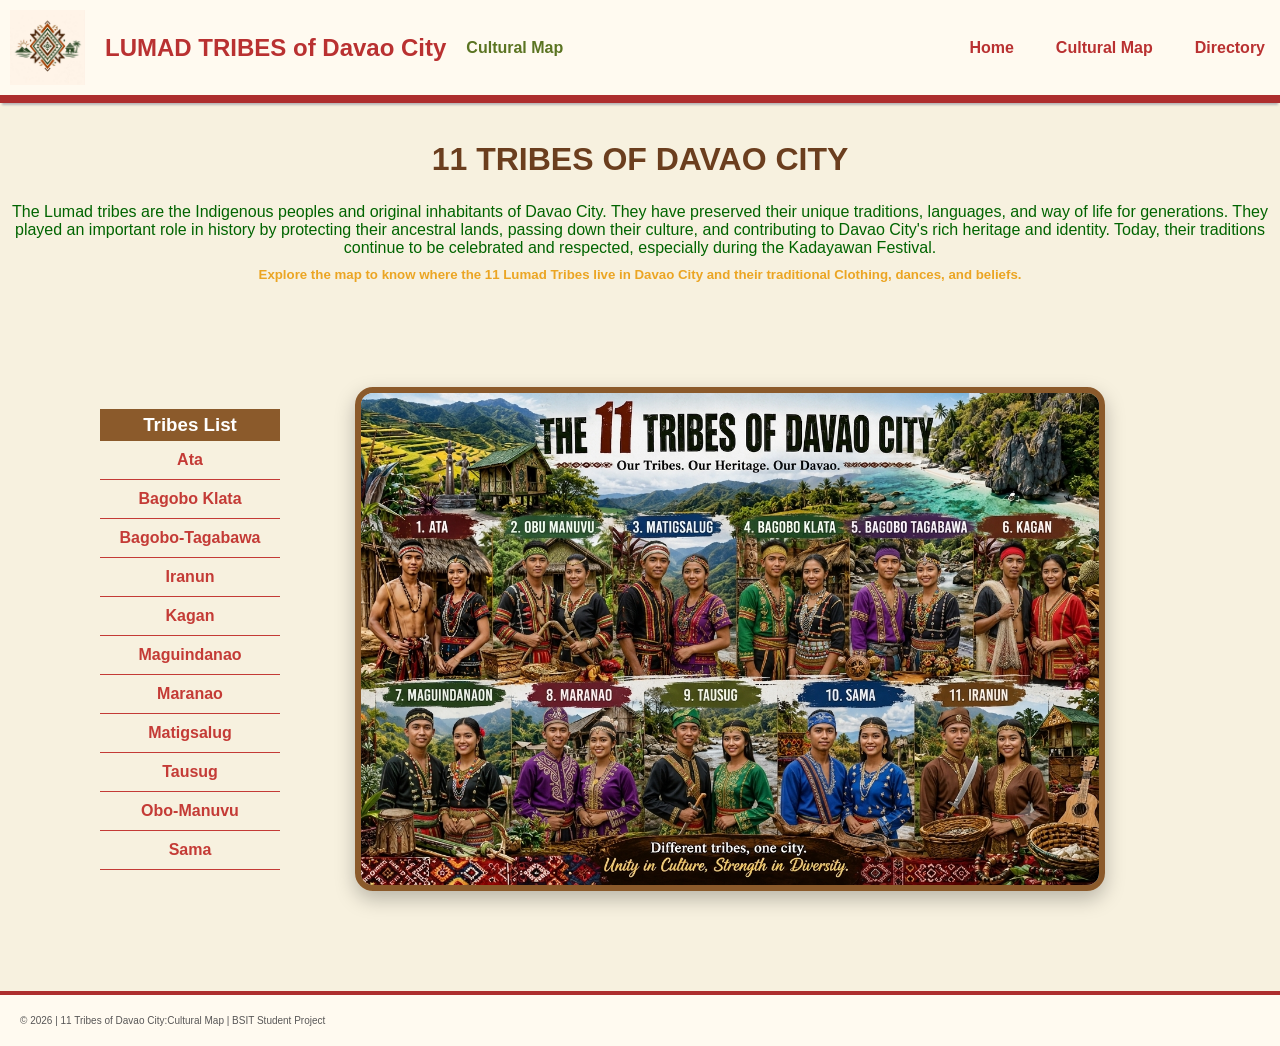
==== index.html @ 09371d3f "Add files via upload" ====
<!DOCTYPE html>
<html lang="en">
    <head>
        <meta charset="UTF-8">
        <meta name = "viewport" content="width=device-width, inital-scale=1.0">
        <title> Lumad Tribes </title>
        <link rel="stylesheet" href="style.css">
        <script src="script.js"></script>
    </head>

    <body>
        <header class="site-header">
            <div class="container header-content">
                <img src="assets/logo.jpg" alt="Lumad Tribes Logo" class="logo">
            <h2> LUMAD TRIBES of Davao City </h2>
            <h4> Cultural Map </h4>
            </div>
            <nav>
                <a href="index.html"><li> Home </li></a>
                <a href="cultural-map.html"><li> Cultural Map </li></a>
                <a href="directory.html"><li> Directory </li></a>
            </nav>
        </header>
        <br>

        <main>
            <h1> 11 TRIBES OF DAVAO CITY </h1>
            <p>The Lumad tribes are the Indigenous peoples and original inhabitants of Davao City. They have preserved their unique traditions, languages, and way of life for generations. They played an important role in history by protecting their ancestral lands, passing down their culture, and contributing to Davao City's rich heritage and identity. Today, their traditions continue to be celebrated and respected, especially during the Kadayawan Festival.</p>
            <h5> Explore the map to know where the 11 Lumad Tribes live in Davao City and their traditional Clothing, dances, and beliefs.</h5>
            
            <section id="title" class="sec1-display">
                <div class="hero-content">
                    <h3> Tribes List </h3>
                    <ul id="tribeList">
                        <li data-tribe="Ata">Ata</li>
                        <li data-tribe="Bagobo Klata">Bagobo Klata</li>
                        <li data-tribe="Bagobo-Tagabawa">Bagobo-Tagabawa</li>
                        <li data-tribe="Iranun">Iranun</li>
                        <li data-tribe="Kagan">Kagan</li>
                        <li data-tribe="Maguindanao">Maguindanao</li>
                        <li data-tribe="Maranao">Maranao</li>
                        <li data-tribe="Matigsalug">Matigsalug</li>
                        <li data-tribe="Tausug">Tausug</li>
                        <li data-tribe="Obo-Manuvu">Obo-Manuvu</li>
                        <li data-tribe="Sama">Sama</li>
                    </ul>
                </div>
        

                <div class="hero-img">
                    <img id="tribeImage" src="assets/homepage.png" alt="Lumad Tribe">
                </div>

            </section>

            <footer>
                <p>© 2026 | 11 Tribes of Davao City:Cultural Map | BSIT Student Project</p>
            </footer>
        </main>
    </body>
</html>
---- style.css ----
* {
    margin: 0;
    padding: 0;
    box-sizing: border-box;
    font-family: 'Segoe UI', Tahoma, Geneva, Verdana, sans-serif;
}


/* BODY */

body {
    background-color: #f7f1df;
    text-align: center;
}


/* HEADER */

header {
    justify-content: space-between;
    display: flex;
    align-items: center;
    position: sticky;
    top: 0;
    z-index: 100;
    padding: 10px;
    color: rgb(185, 49, 49);
    box-shadow: 0px 4px 2px -2px rgb(184, 184, 184);
}

.site-header {
    background-color: #fffaf0;
    border-bottom: 8px solid #ad2e2e;
}

header a {
    text-decoration: none;
    color: rgb(185, 49, 49);
}

header h1 {
    margin: 0;
    padding: 15px 5px;
}

header h2 {
    margin: 0;
}

header h4 {
    color: rgb(91, 116, 34);
}

.logo {
    width: 75px;
    height: 75px;
}

.header-content {
    display: flex;
    align-items: center;
    gap: 20px;
}


/* NAV */

nav {
    display: flex;
    justify-content: center;
    align-items: center;
    gap: 32px;
    color: rgb(185, 49, 49);
    list-style: none;
    font-weight: 700;
}

nav li {
    list-style: none;
}

nav a {
    text-decoration: none;
    color: rgb(185, 49, 49);
    padding: 5px;
}


/* MAIN */

main h1 {
    text-align: center;
    color: #6b3e1e;
    font-weight: bold;
    padding: 20px;
}

main p {
    color: darkgreen;
    padding: 5px;
}

main h5 {
    color: rgb(235, 165, 35);
    padding: 5px;
}

main h6 {
    color: #388843;
}


/* MAP HEADING */

.map-heading {
    font-family: 'Cinzel', serif;
    font-size: 55px;
    color: #6b3e1e;
    text-align: center;
    font-weight: 700;
    letter-spacing: 2px;
    margin: 30px 0;
}


/* SEC. TRIBE DISPLAY */

.sec1-display {
    display: flex;
    justify-content: space-between;
    align-items: center;
    padding: 100px;
    list-style-type: none;
}


/* TRIBE LIST */

.hero-content {
    width: 180px;
    margin: 0;
}

.hero-content h3 {
    background-color: #8b5a2b;
    color: white;
    text-align: center;
    padding: 5px;
}

.hero-content li {
    list-style: none;
    color: #c43b36;
    padding: 5px;
    font-weight: bold;
    border-bottom: 1px solid #c43b36;
}

#tribeList li {
    cursor: pointer;
    padding: 10px;
    transition: 0.3s;
}

#tribeList li:hover {
    background: #bba64a;
    color: white;
}


/* TRIBE IMAGE */

.hero-img {
    flex: 2;
    display: flex;
    justify-content: center;
    align-items: center;
}

.hero-img img {
    border: 5px solid #6b3e1e;
    border-radius: 10px;
    box-shadow: 0 4px 6px rgba(202, 42, 42, 0.884);
}

#tribeImage {
    width: 750px;
    max-width: 100%;
    height: auto;
    border-radius: 18px;
    border: 6px solid #8b5a2b;
    box-shadow: 0 8px 20px rgba(0, 0, 0, 0.25);
}


/* BUTTONS */

button {
    margin-top: 15px;
    padding: 12px 25px;
    background: #9e2a2b;
    color: white;
    border: none;
    border-radius: 30px;
    cursor: pointer;
    transition: 0.3s;
}

button:hover {
    background: #c89b3c;
    color: black;
}

.learn-btn {
    display: inline-block;
    margin-top: 15px;
    padding: 12px 25px;
    background: #9e2a2b;
    color: white;
    text-decoration: none;
    border-radius: 30px;
    transition: 0.3s;
}

.learn-btn:hover {
    background: #c89b3c;
    color: black;
}


/* CULTURAL MAP */

.map-layout {
    display: flex;
    justify-content: center;
    align-items: flex-start;
    gap: 40px;
    margin: 50px auto;
    width: 90%;
}

.map-container {
    display: flex;
    justify-content: center;
    align-items: center;
    flex: 2;

    border: 6px double #b22222;
    border-radius: 10px;
    padding: 20px;
    width: fit-content;
    margin: 50px auto;
    background: #fffaf0;
}

.map-container img {
    max-width: 100%;
    height: auto;
    display: block;
}

area {
    outline: none;
}

area:focus {
    outline: none;
}

circle {
    cursor: pointer;
}

circle:hover {
    fill: rgba(255, 0, 0, 0.35);
}


/* DIRECTORY */

.directory-section {
    width: 90%;
    margin: 50px auto;
}

.directory-header {
    background: white;
    padding: 40px;
    border-radius: 20px;
    box-shadow: 0 10px 25px rgba(0, 0, 0, 0.08);
    margin-bottom: 40px;
}

.directory-header h1 {
    font-size: 48px;
    color: #9e2a2b;
    margin-bottom: 15px;
}

.directory-header h2 {
    color: #6b3e1e;
    margin-bottom: 15px;
}

.directory-header p {
    color: #666;
    line-height: 1.8;
    font-size: 17px;
    margin-bottom: 25px;
}

.directory-header input {
    width: 100%;
    padding: 15px;
    border-radius: 10px;
    border: 1px solid #ccc;
    font-size: 16px;
}


/* DIRECTORY GRID */

.directory-grid {
    display: grid;
    grid-template-columns: repeat(auto-fit, minmax(300px, 1fr));
    gap: 30px;
}


/* DIRECTORY CARD */

.directory-card {
    background: white;
    padding: 30px;
    border-radius: 20px;
    box-shadow: 0 10px 20px rgba(0, 0, 0, 0.08);
    transition: 0.35s;
    border-top: 5px solid #c89b3c;

    opacity: 1;
    transform: translateY(0);
}

.directory-card:hover {
    transform: translateY(-10px);
    box-shadow: 0 20px 35px rgba(0, 0, 0, 0.15);
}

.icon {
    font-size: 50px;
    margin-bottom: 15px;
}

.directory-card h2 {
    color: #9e2a2b;
    margin-bottom: 10px;
}

.category {
    display: inline-block;
    background: #f4e4bc;
    padding: 8px 15px;
    border-radius: 20px;
    font-size: 14px;
    font-weight: 600;
    margin-bottom: 20px;
}

.directory-card p {
    line-height: 1.8;
    color: #555;
    margin-bottom: 12px;
}


/* FOOTER */

footer {
    background: #fffaf0;
    color: black;
    text-align: left;
    padding: 15px;
    border-top: 4px solid #ad2e2e;
}

footer p {
    color: #585757;
    font-size: 10px;
}


/* ===== MOBILE VIEW ===== */

@media screen and (max-width: 600px) {

    /* --- HEADER --- */

    .site-header {
        padding: 10px;
        flex-direction: column;
        border-bottom: 5px solid #ad2e2e;
    }

    header {
        flex-direction: column;
    }

    .header-content {
        display: flex;
        flex-direction: row;
        gap: 5px;
        text-align: center;
    }

    .logo {
        width: 60px;
        height: 60px;
    }

    .header-content h2 {
        font-size: 14px;
    }

    .header-content h4 {
        font-size: 14px;
    }


    /* --- NAVIGATION --- */

    nav {
        justify-content: center;
        align-items: center;
        gap: 10px;
        flex-wrap: wrap;
        margin-top: 10px;
    }

    nav a {
        font-size: 14px;
        padding: 6px 8px;
    }


     /* --- MAIN --- */

    main {
        width: 100%;
        padding: 0 15px;
    }

    main h1 {
        font-size: 25px;
        padding: 15px 5px;
    }

    main p {
        font-size: 14px;
        line-height: 1.6;
        padding: 5px;
    }

    main h5 {
        font-size: 13px;
        line-height: 1.5;
    }


     /* --- MAP HEADING --- */

    .map-heading {
        font-size: 40px;
        letter-spacing: 1px;
        margin: 25px 0;
    }


     /* --- TRIBE SECTION --- */

    .sec1-display {
        display: flex;
        flex-direction: column;
        align-items: center;
        padding: 30px 10px;
        gap: 25px;
    }

    .hero-content {
        width: 100%;
        max-width: 300px;
        margin: 0 auto;
    }

    .hero-content h3 {
        font-size: 18px;
        padding: 8px;
    }

    .hero-content li {
        font-size: 14px;
        padding: 8px;
    }

    #tribeList li {
        padding: 10px;
    }


     /* --- TRIBE IMAGE --- */

    .hero-img {
        width: 100%;
        display: flex;
        justify-content: center;
    }

    #tribeImage {
        width: 100%;
        max-width: 100%;
        height: auto;
        border-width: 4px;
        border-radius: 12px;
    }


     /* --- MAP --- */

    .map-layout {
        width: 100%;
        flex-direction: column;
        align-items: center;
        gap: 20px;
        margin: 30px auto;
    }

    .map-container {
        width: 92%;
        max-width: 100%;
        margin: 30px auto;
        padding: 10px;
        border: 4px double #b22222;
        border-radius: 10px;
    }

    .map-container img {
        width: 100%;
        max-width: 100%;
        height: auto;
        display: block;
    }


     /* --- DIRECTORY --- */

    .directory-section {
        width: 92%;
        margin: 30px auto;
    }

    .directory-header {
        padding: 25px;
        margin-bottom: 25px;
    }

    .directory-header h1 {
        font-size: 36px;
    }

    .directory-header h2 {
        font-size: 22px;
    }

    .directory-header p {
        font-size: 15px;
        line-height: 1.7;
    }


     /* --- DIRECTORY GRID --- */

    .directory-grid {
        grid-template-columns: repeat(2, 1fr);
        gap: 20px;
    }


     /* --- DIRECTORY CARD --- */

    .directory-card {
        padding: 22px;
    }

    .directory-card h2 {
        font-size: 20px;
    }

    .category {
        font-size: 13px;
        padding: 7px 12px;
    }

    .directory-card p {
        font-size: 14px;
        line-height: 1.6;
    }


     /* --- BUTTONS --- */

    button {
        padding: 10px 20px;
        font-size: 13px;
    }


     /* --- FOOTER --- */

    footer {
        padding: 10px;
    }

    footer p {
        font-size: 10px;
        line-height: 1.4;
    }
}
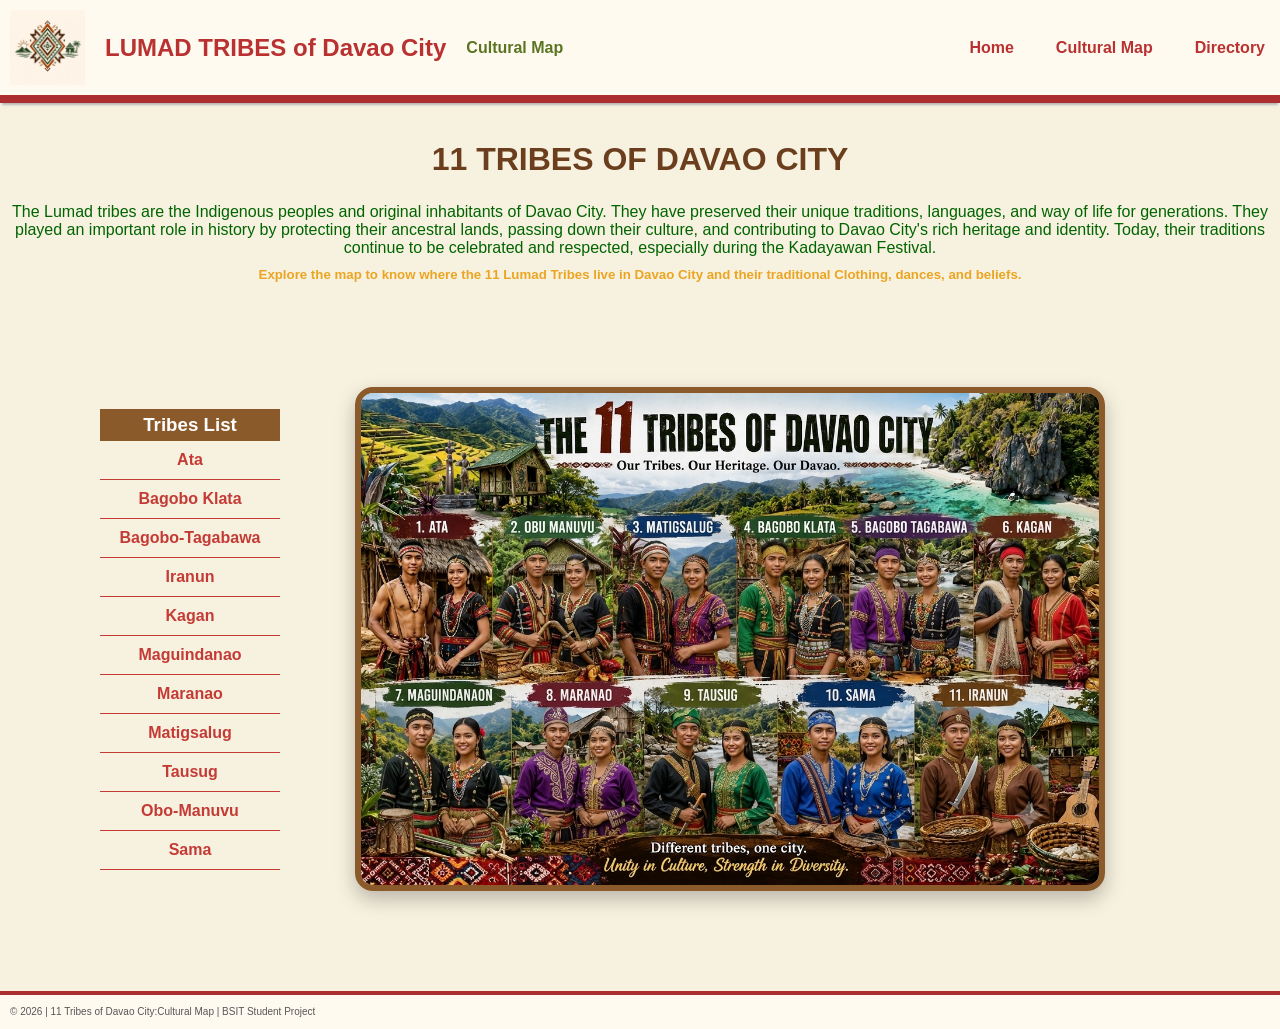
==== commit 56a08b31: "index.html" ====
--- a/index.html
+++ b/index.html
@@ -52,10 +52,9 @@
                 </div>
 
             </section>
-
+        </main>
             <footer>
                 <p>© 2026 | 11 Tribes of Davao City:Cultural Map | BSIT Student Project</p>
             </footer>
-        </main>
     </body>
-</html>+</html>
--- a/style.css
+++ b/style.css
@@ -11,6 +11,7 @@
 body {
     background-color: #f7f1df;
     text-align: center;
+    min-height: 100vh;
 }
 
 
@@ -109,6 +110,10 @@
     color: #388843;
 }
 
+main {
+    flex: 1;
+}
+
 
 /* MAP HEADING */
 
@@ -376,14 +381,16 @@
 /* FOOTER */
 
 footer {
+    margin-top: auto;
+    width: 100%;
     background: #fffaf0;
-    color: black;
     text-align: left;
-    padding: 15px;
+    padding: 8px 10px;
     border-top: 4px solid #ad2e2e;
 }
 
 footer p {
+    margin: 0;
     color: #585757;
     font-size: 10px;
 }
@@ -535,19 +542,18 @@
 
     .map-container {
         width: 92%;
-        max-width: 100%;
-        margin: 30px auto;
-        padding: 10px;
-        border: 4px double #b22222;
-        border-radius: 10px;
+        margin: 20px auto;
+        padding: 5px;
+        border: 3px double #b22222;
     }
 
     .map-container img {
         width: 100%;
-        max-width: 100%;
         height: auto;
         display: block;
     }
+
+}
 
 
      /* --- DIRECTORY --- */
@@ -623,4 +629,4 @@
         font-size: 10px;
         line-height: 1.4;
     }
-}+}
